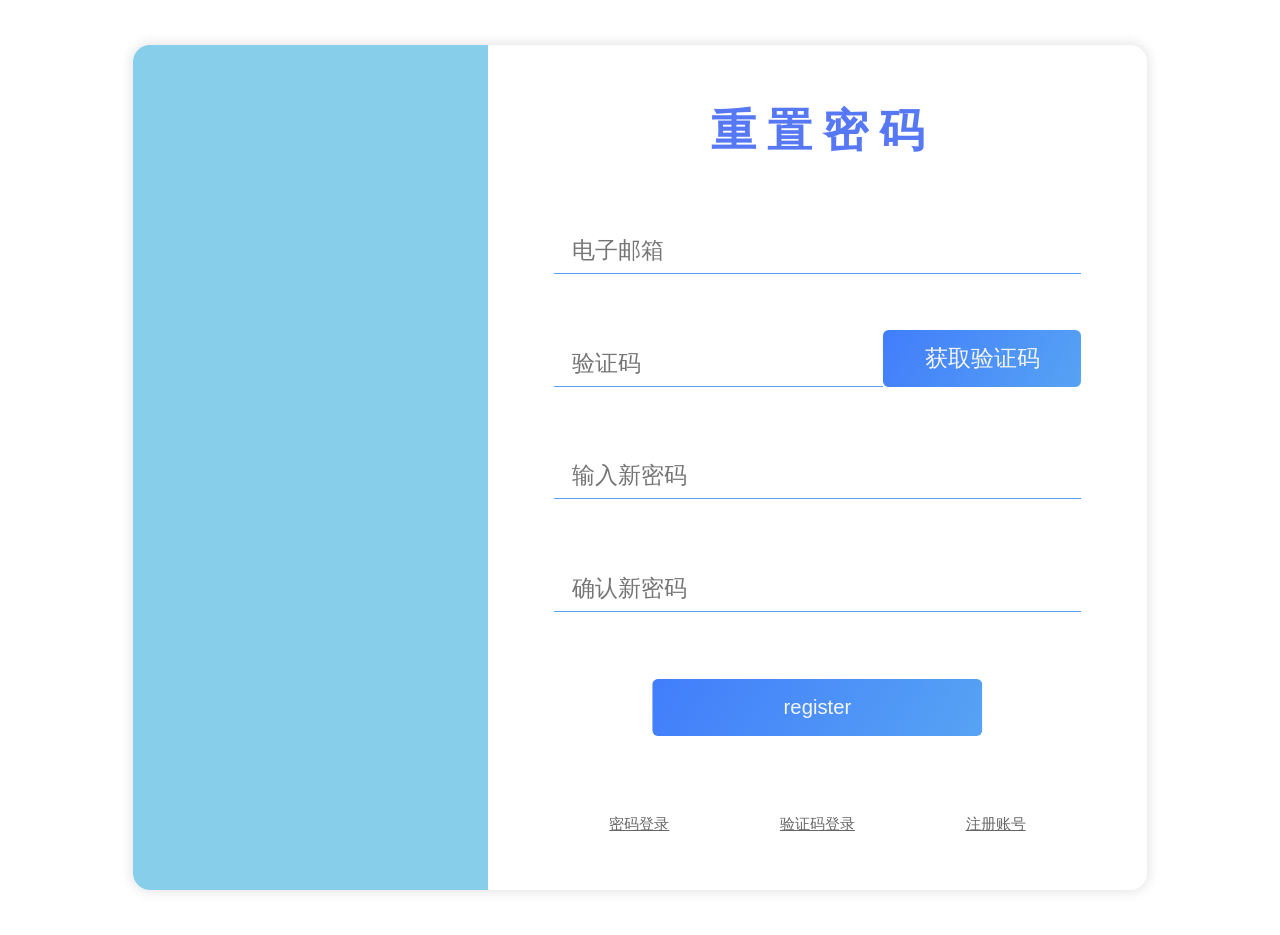
==== backpass.html @ 54fed987 "Add files via upload" ====
<!DOCTYPE html>
<html>

<head>
    <meta charset="UTF-8">
    <meta name="viewport" content="width=device-width, initial-scale=1">
    <title>神秘界面</title>
    <link rel="stylesheet" href="log_in.css">
    <style>
        .box{
            height: 75rem;
            margin: 5vh auto;
        }
        #tion{
            width: 50%;
        }
        #button{
            width: 30%;
            height: 5rem;
            color: #f6f6f6;
            background-image: linear-gradient(120deg, #417DFB 0%, #57A3F4 100%);
            font-size: 2rem;
            border: none;
            border-radius: 0.5rem;
            margin: 5rem 0 0 0;
        }
    </style>
</head>

<body onresize="resize()">
    <span class="bgimg"></span>
    <span class="span"></span>
    <div class="box">
        <div class="left"></div>
        <div class="right">
            <h4>重  置  密  码</h4>
            <form action="backpass.php" method="post">
                <input name="mail" class="acc" type="email" maxlength="30" placeholder="电子邮箱" id="mailA" required>
                <input name="tion" class="acc" type="text" maxlength="6" placeholder="验证码" id="tion" required>
                <button id="button">获取验证码</button>
                <input name="password" class="acc" type="password" maxlength="20" placeholder="输入新密码" required>
                <input name="qpassword" class="acc" type="password" maxlength="20" placeholder="确认新密码" required>
                <input class="submit" type="submit" maxlength="10" value="register">
            </form>
            <form action="mail.php" method="post" target="rame" style="display:none">
                <input name="mail" type="email" maxlength="30" id="mailB">
                <input type="submit" id="submit">
            </form>
            <iframe name="rame" style="display:none"></iframe>
            <div class="fn">
                <a href="log_in.html">密码登录</a>
                <a href="log_inB.html">验证码登录</a>
                <a href="register.html">注册账号</a>
            </div>
        </div>
    </div>
    <script>
    let resize = () => {
    let X = window.innerWidth
    let Y = window.innerHeight
    let size = 1.53847
    if(X<Y){
        if(X<=900){
            document.getElementsByTagName('html')[0].style.fontSize=size*1+'vw'
        }else if(X>=1500){
            document.getElementsByTagName('html')[0].style.fontSize=size*0.67+'vw'
        }else{
            document.getElementsByTagName('html')[0].style.fontSize=size*0.88+'vw'
        }
        document.getElementsByClassName('span')[0].style.height=0
        document.getElementsByClassName('box')[0].style.margin=15+'vh auto'
        document.getElementsByClassName('box')[0].style.width=58.5+'rem'
        document.getElementsByClassName('left')[0].style.width=0
        document.getElementsByClassName('right')[0].style.width=100+'%'
    }else{
        if (X <= 900) {
            document.getElementsByTagName('html')[0].style.fontSize = 1 + 'vw'
        } else if (X >= 1500) {
            document.getElementsByTagName('html')[0].style.fontSize = 0.67 + 'vw'
        } else {
            document.getElementsByTagName('html')[0].style.fontSize = 0.88 + 'vw'
        }
        document.getElementsByClassName('span')[0].style.height=100+'vh'
        document.getElementsByClassName('box')[0].style.margin=5+'vh auto'
        document.getElementsByClassName('box')[0].style.width=90+'rem'
        document.getElementsByClassName('left')[0].style.width=35+'%'
        document.getElementsByClassName('right')[0].style.width=65+'%'
    }
};resize();
let mailA = document.getElementById('mailA')
let mailB = document.getElementById('mailB')
mailA.addEventListener('input', function() {
    mailB.value = mailA.value
});
let btn = document.getElementById('button')
let inp = document.getElementById('submit')
let time = 60
btn.addEventListener('click', function() {
    btn.disabled = true
    inp.click()
    inp.disabled = true
    let timer = setInterval(function() {
        if (time < 0) {
            clearInterval(timer)
            btn.disabled = false
            inp.disabled = false
            btn.innerHTML = '获取验证码'
            time = 60
        } else {
            btn.innerHTML = '还剩' + time + '秒'
            time -= 1
        }
    }, 1000)
});
    </script>
</body>

</html>
---- log_in.css ----
* {
    margin: 0;
    padding: 0;
    box-sizing: border-box;
}

@media (max-width:900px) {
    html{
        font-size: 1vw;
    }
}
@media (min-width:901px) {
    html {
        font-size: 0.88vw;
    }
}
@media (min-width:1500px) {
    html{
        font-size: 0.67vw;
    }
}

.bgimg {
    width: 100%;
    height: 100%;
    position: fixed;
    top: 0;
    left: 0;
    z-index: -2;
    background-image: url(https://pic1.imgdb.cn/item/67bdeeefd0e0a243d405ab90.jpg);
    background-size: cover;
    background-repeat: no-repeat;
    background-position: center center;
}

.span{
    position: absolute;
    top: 0;
    left: 0;
    width: 100vw;
    height: 100vh;
    z-index: -1;
    backdrop-filter: blur(10px);
}

.box {
    display: flex;
    overflow: hidden;
    width: 90rem;
    height: 55rem;
    background-color: rgba(255,255,255,60%);
    border-radius: 1.5rem;
    margin: 10vh auto;
    box-shadow: 0 0 1rem 0.2rem rgb(0 0 0 / 10%);
}

.box .left {
    position: relative;
    width: 35%;
    height: 100%;
    background-color:skyblue;
}

.box .left::before {
    content: '';
    position: absolute;
    width: 100%;
    height: 100%;
    background-image: url(https://pic1.imgdb.cn/item/67bdeeefd0e0a243d405ab90.jpg);
    background-size: cover;
    opacity: 80%;
}

.box .right {
    display: flex;
    width: 65%;
    flex-direction: column;
    align-items: center;
}

.box .right h4{
    color: rgb(87, 120, 244);
    font-size: 4rem;
    margin-top: 5rem;
}

.box .right form {
    display: flex;
    flex-wrap: wrap;
    justify-content: center;
}

.box .right form .acc {
    outline: none;
    width: 80%;
    height: 5rem;
    font-size: 2rem;
    margin-top: 5rem;
    padding: 1rem 0 0 1.6rem;
    border: none;
    border-bottom:1px solid rgb(87, 163, 244) ;
    color: rgb(87, 163, 244);
    background-color: rgba(0,0,0,0);
}

.right form .acc:focus {
    outline: none;
    color: rgb(87, 120, 244);
    padding: 1rem 0 0 1.6rem;
}

.right .submit {
    width: 60%;
    height: 5rem;
    color: #f6f6f6;
    background-image: linear-gradient(120deg, #417DFB 0%, #57A3F4 100%);
    font-size: 1.8rem;
    border: none;
    border-radius: 0.5rem;
    margin: 6rem 0 0 50%;
    transform: translateX(-50%);
}

.right .submit:hover {
    box-shadow: 0 0 2rem -0.5rem rgb(0 0 0 / 15%);
}

.right .fn {
    display: flex;
    justify-content: space-between;
    margin-top: 1rem;
    width: 70%;
}

.right .fn a {
    font-size: 1.3rem;
    margin-top: 5rem;
    padding: 1rem 2rem;
    color: #666666;
}

.right .fn a:hover {
    color: rgba(65, 125, 251, 1);
}

#button:disabled {
    background-image: none;
    background-color: rgba(158, 156, 160, 0.5);
    color: rgba(246, 246, 246, 0.7);
}
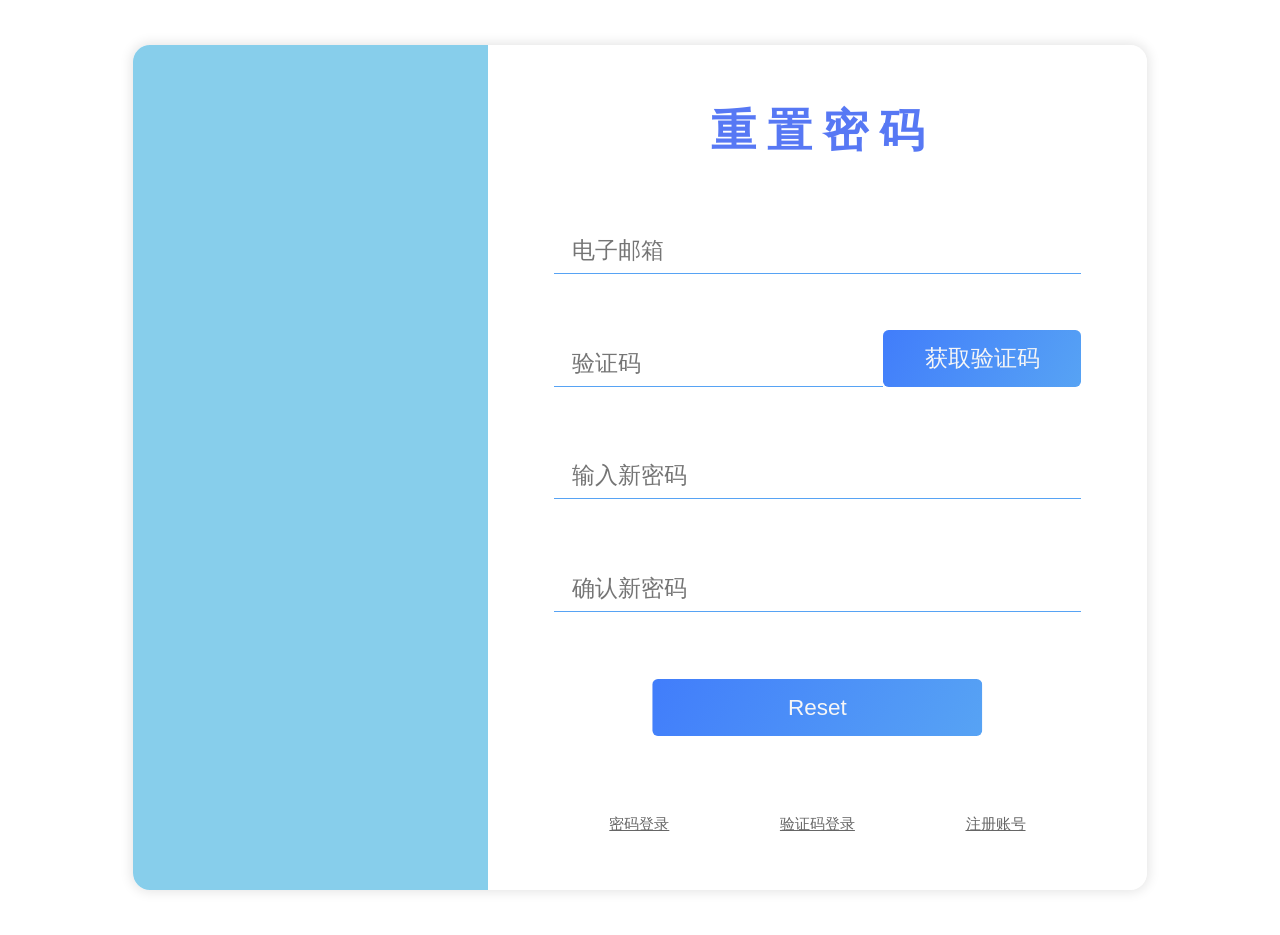
==== commit dc9623b6: "Add files via upload" ====
--- a/backpass.html
+++ b/backpass.html
@@ -40,7 +40,7 @@
                 <button id="button">获取验证码</button>
                 <input name="password" class="acc" type="password" maxlength="20" placeholder="输入新密码" required>
                 <input name="qpassword" class="acc" type="password" maxlength="20" placeholder="确认新密码" required>
-                <input class="submit" type="submit" maxlength="10" value="register">
+                <input class="submit" type="submit" maxlength="10" value="Reset">
             </form>
             <form action="mail.php" method="post" target="rame" style="display:none">
                 <input name="mail" type="email" maxlength="30" id="mailB">
--- a/log_in.css
+++ b/log_in.css
@@ -114,7 +114,7 @@
     height: 5rem;
     color: #f6f6f6;
     background-image: linear-gradient(120deg, #417DFB 0%, #57A3F4 100%);
-    font-size: 1.8rem;
+    font-size: 2rem;
     border: none;
     border-radius: 0.5rem;
     margin: 6rem 0 0 50%;
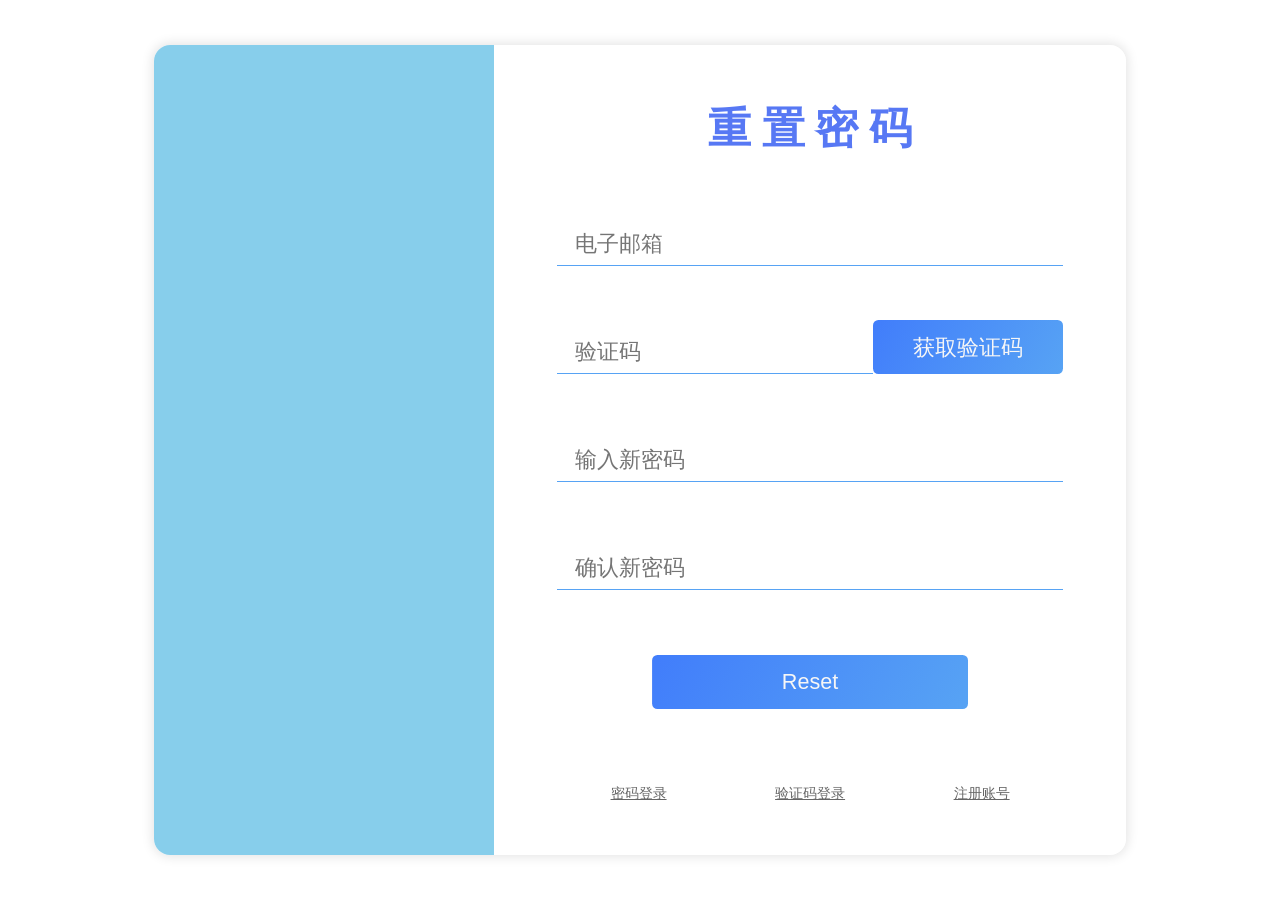
==== commit 71f1da1f: "Add files via upload" ====
--- a/backpass.html
+++ b/backpass.html
@@ -62,10 +62,8 @@
     if(X<Y){
         if(X<=900){
             document.getElementsByTagName('html')[0].style.fontSize=size*1+'vw'
-        }else if(X>=1500){
+        }else{
             document.getElementsByTagName('html')[0].style.fontSize=size*0.67+'vw'
-        }else{
-            document.getElementsByTagName('html')[0].style.fontSize=size*0.88+'vw'
         }
         document.getElementsByClassName('span')[0].style.height=0
         document.getElementsByClassName('box')[0].style.margin=15+'vh auto'
@@ -73,13 +71,7 @@
         document.getElementsByClassName('left')[0].style.width=0
         document.getElementsByClassName('right')[0].style.width=100+'%'
     }else{
-        if (X <= 900) {
-            document.getElementsByTagName('html')[0].style.fontSize = 1 + 'vw'
-        } else if (X >= 1500) {
-            document.getElementsByTagName('html')[0].style.fontSize = 0.67 + 'vw'
-        } else {
-            document.getElementsByTagName('html')[0].style.fontSize = 0.88 + 'vw'
-        }
+        document.getElementsByTagName('html')[0].style.fontSize = 1.2 + 'vh'
         document.getElementsByClassName('span')[0].style.height=100+'vh'
         document.getElementsByClassName('box')[0].style.margin=5+'vh auto'
         document.getElementsByClassName('box')[0].style.width=90+'rem'
--- a/log_in.css
+++ b/log_in.css
@@ -2,6 +2,12 @@
     margin: 0;
     padding: 0;
     box-sizing: border-box;
+    -ms-overflow-style: none;
+    scrollbar-width: none;
+}
+
+::-webkit-scrollbar {
+    display: none;
 }
 
 @media (max-width:900px) {
